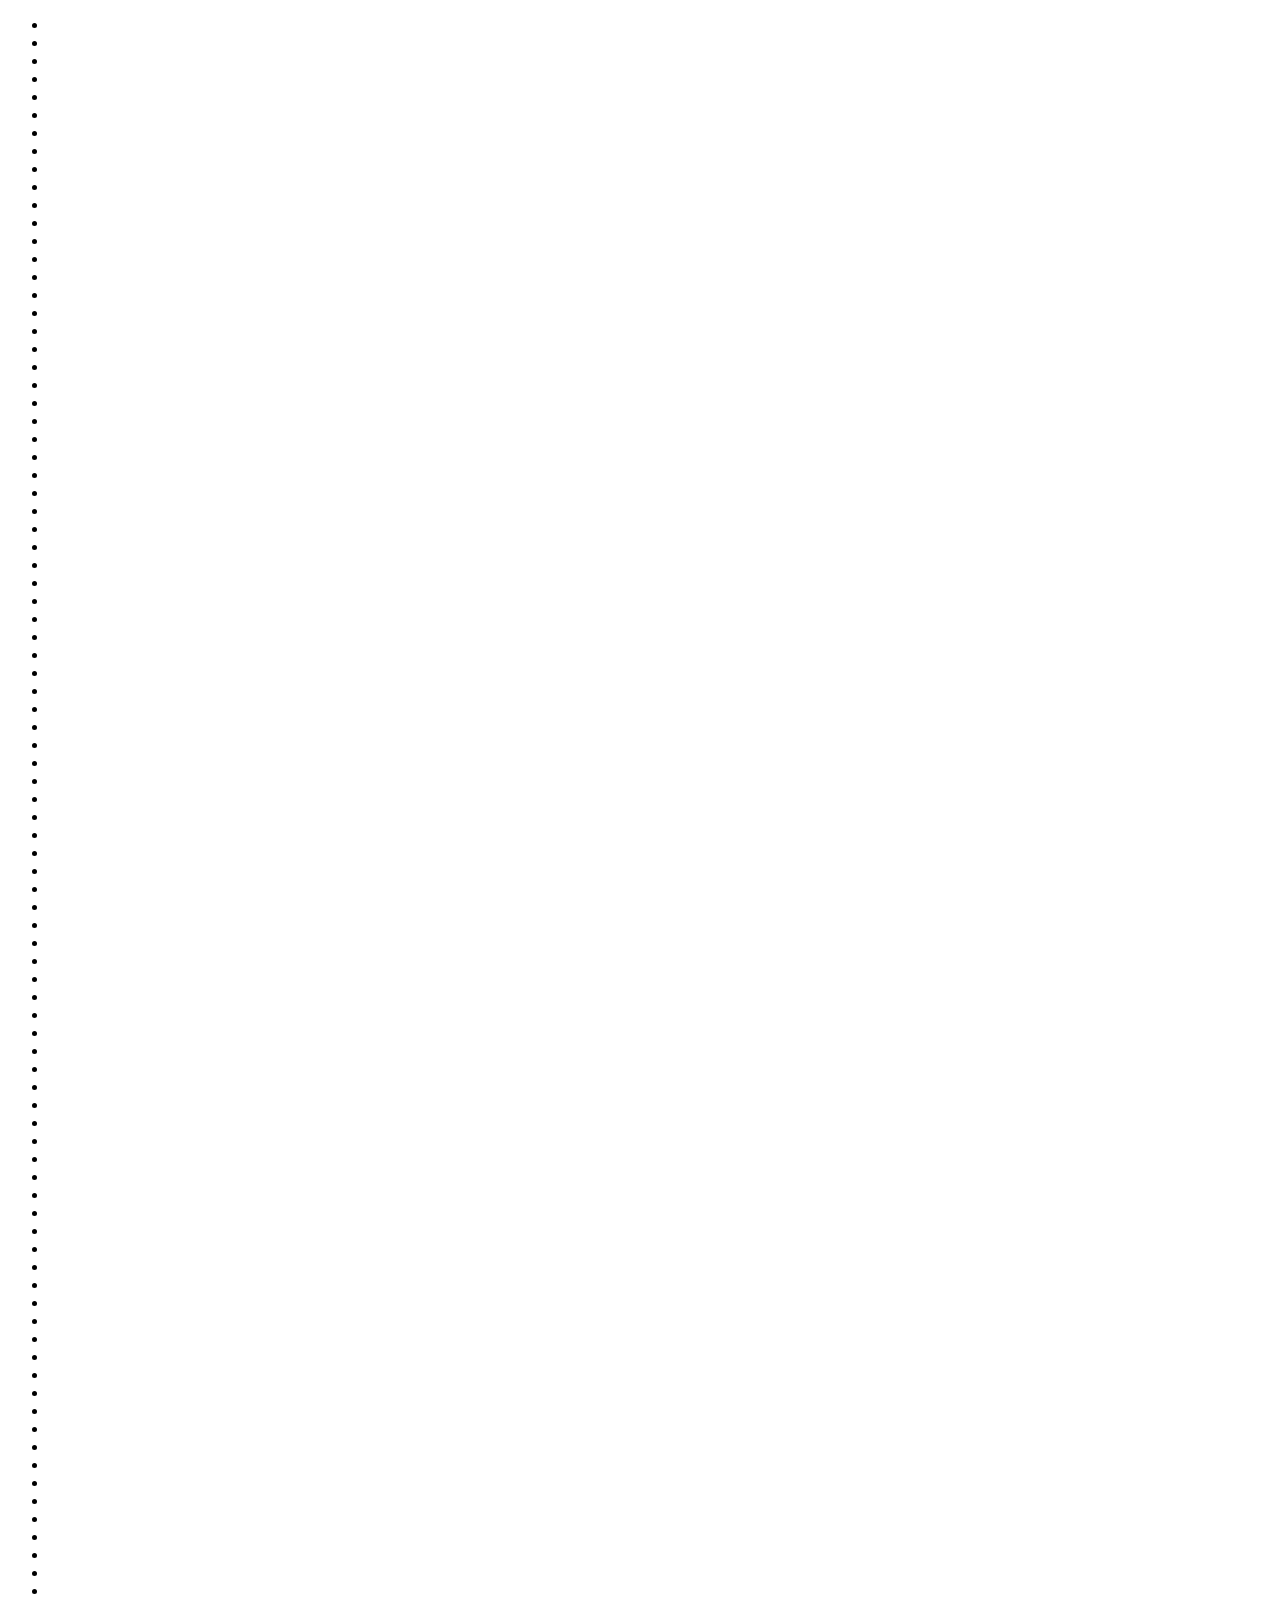
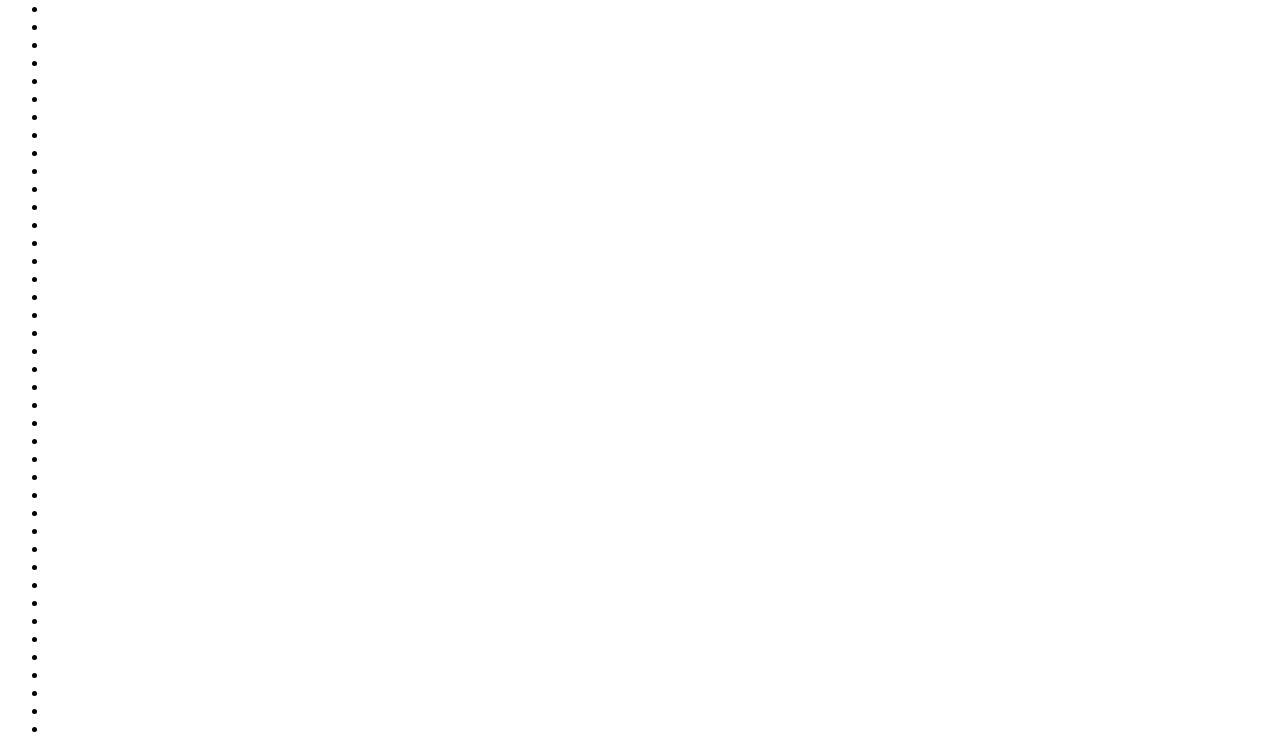
==== index.html @ 1ca98179 "Update index.html" ====
<!DOCTYPE html>
<html lang="en">

<head>
    <meta charset="UTF-8">
    <meta http-equiv="X-UA-Compatible" content="IE=edge">
    <meta name="viewport" content="width=device-width, initial-scale=1.0">
    <title>Document</title>
    <link rel="stylesheet" href="aa.css">
</head>

<body>
    <ul class="tree">
        <div class="star"></div>
        <div class="chunk"></div>
    </ul>
</body>
<script>
    let tree = document.querySelector(".tree");
    for (let i = 0; i < 129; i++) {
        let li = document.createElement("li");

        // li.style = '--i:' + i;
        // li.style += '--h:' + Math.floor(i / 4) * 4;
        li.style = `--i:${i}`;
        tree.appendChild(li);
    }
</script>

</html>
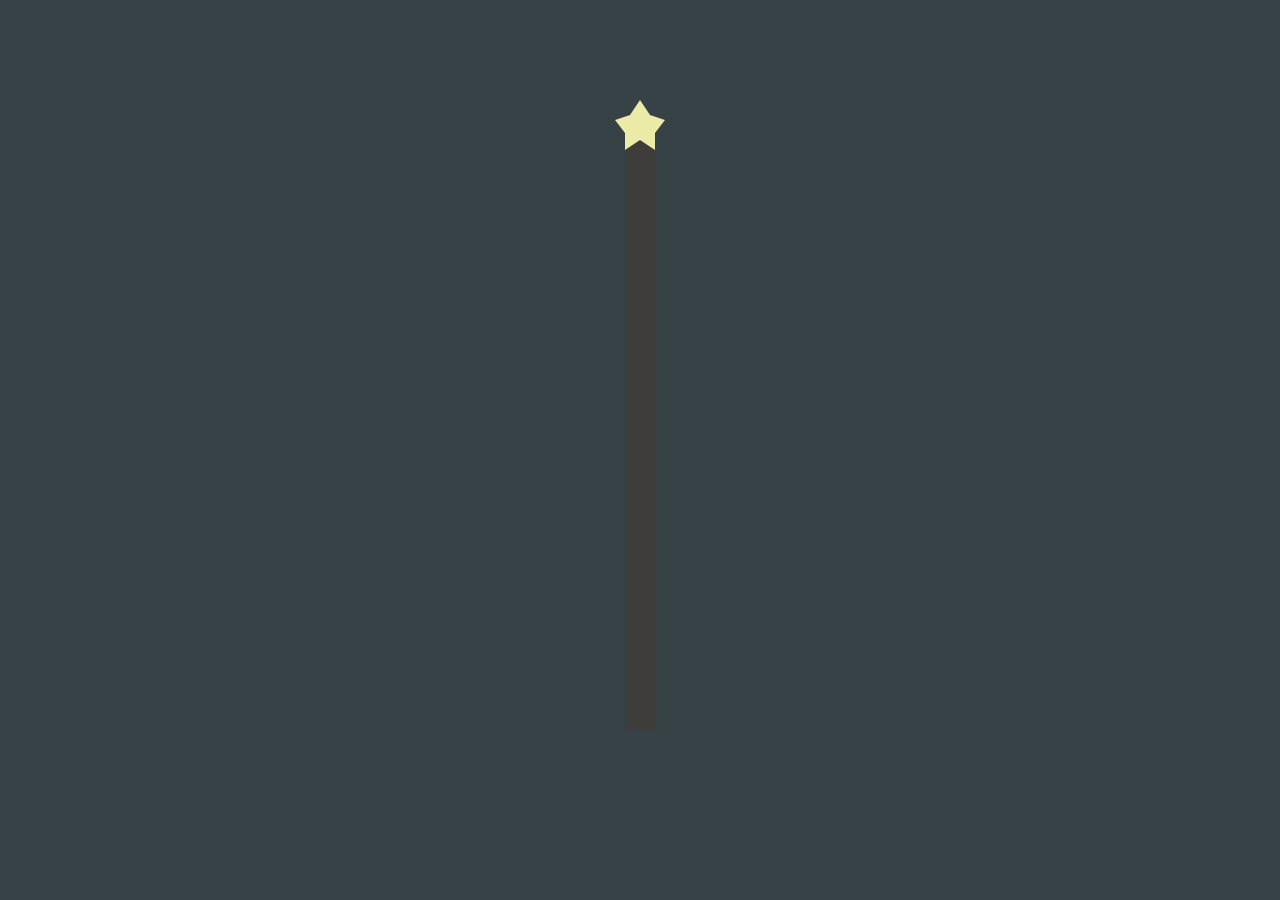
==== commit 1eefa45d: "Update index.html" ====
--- a/index.html
+++ b/index.html
@@ -6,7 +6,7 @@
     <meta http-equiv="X-UA-Compatible" content="IE=edge">
     <meta name="viewport" content="width=device-width, initial-scale=1.0">
     <title>Document</title>
-    <link rel="stylesheet" href="aa.css">
+    <link rel="stylesheet" href="a.css">
 </head>
 
 <body>
--- a/a.css
+++ b/a.css
@@ -0,0 +1,113 @@
+* {
+    padding: 0;
+    margin: 0;
+    list-style: none;
+}
+
+body {
+    display: flex;
+    justify-content: center;
+    align-items: center;
+
+    height: 100vh;
+    background-color: rgb(54, 66, 70);
+}
+
+.tree {
+    position: relative;
+    width: 500px;
+    height: 700px;
+    display: flex;
+    justify-content: center;
+}
+
+.star {
+    width: 50px;
+    height: 50px;
+    position: absolute;
+    background-color: rgb(236, 234, 167);
+    z-index: 999;
+    margin-bottom: 40px;
+    clip-path: polygon(50% 0%, 70% 30%, 100% 40%, 80% 66%, 80% 100%, 50% 80%, 20% 100%, 20% 66%, 0% 40%, 30% 30%);
+}
+
+.chunk {
+    width: 30px;
+    height: 600px;
+
+    background-color: rgb(63, 60, 60);
+    z-index: 20;
+
+    position: relative;
+    top: 30px;
+}
+
+.tree li {
+    position: absolute;
+    top: 25px;
+    width: 4px;
+    background: linear-gradient(rgba(46, 204, 113, 0), rgba(46, 203, 113, 0.25));
+    transform-origin: 50% 0;
+    animation: swing 4s calc(var(--i) * -17.13s) ease-in-out infinite;
+    /* animation: swing 4s calc(var(--i) * -0.23s) ease-in-out infinite; */
+    height: calc(var(--i) * 4px);
+}
+
+li::before {
+    content: '';
+    width: 4px;
+    height: 4px;
+    border-radius: 20px;
+
+    background-color: #fff;
+
+    position: absolute;
+    bottom: 0;
+    right: 50%;
+    left: 50%;
+}
+
+li:nth-child(4n)::before {
+    background-color: red;
+    box-shadow: 0 0 10px 2px red;
+}
+
+li:nth-child(4n + 1)::before {
+    background-color: blue;
+    box-shadow: 0 0 10px 2px blue;
+}
+
+li:nth-child(4n + 2)::before {
+    background-color: orange;
+    box-shadow: 0 0 10px 2px orange;
+}
+
+li:nth-child(4n + 3)::before {
+    background-color: cyan;
+    box-shadow: 0 0 10px 2px cyan;
+}
+
+@keyframes swing {
+
+    0%,
+    100% {
+        transform: rotate(-30deg);
+    }
+
+    5%,
+    45% {
+        opacity: 0.185;
+        z-index: 0;
+    }
+
+    0%,
+    50%,
+    100% {
+        opacity: 1;
+        z-index: 99;
+    }
+
+    50% {
+        transform: rotate(30deg);
+    }
+}
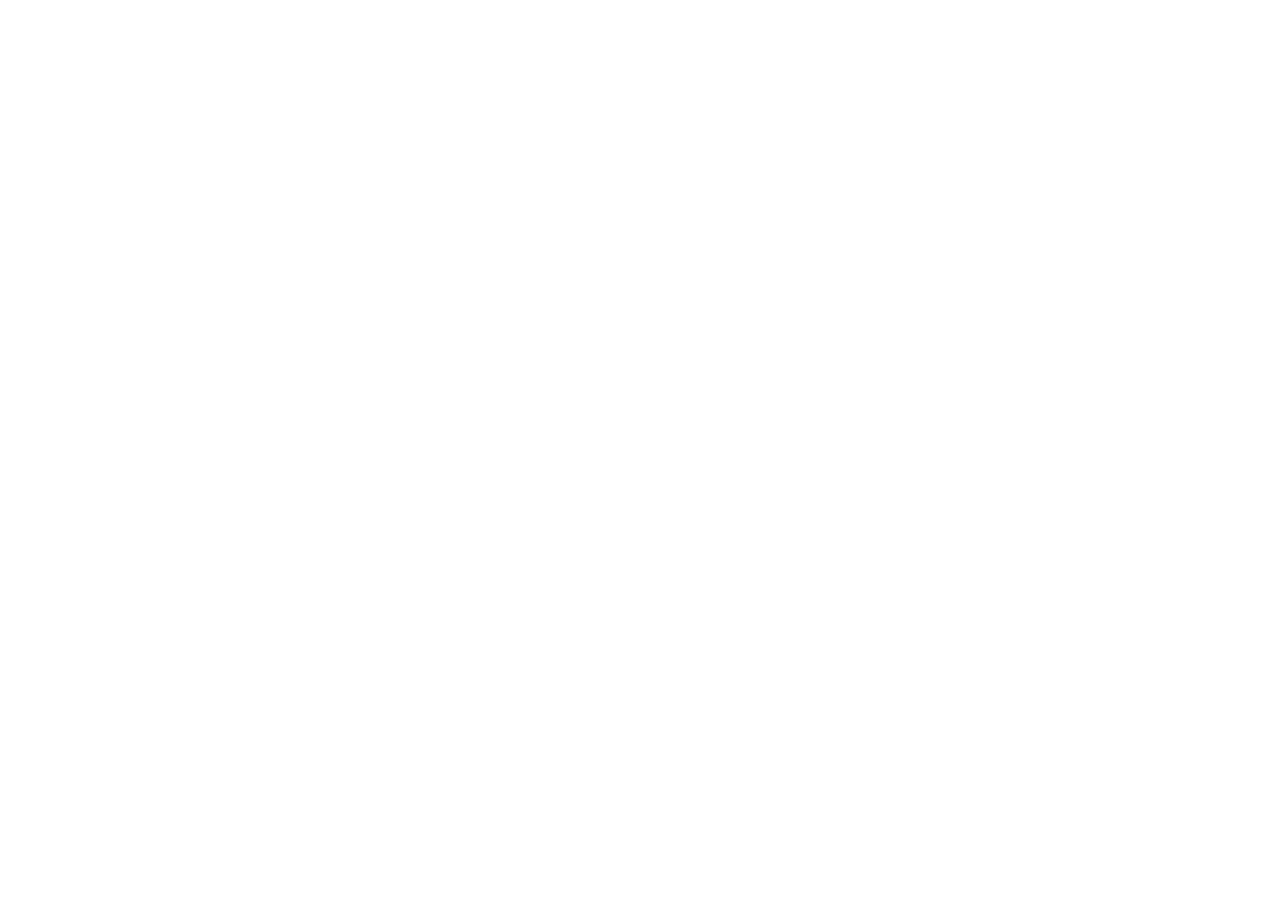
==== commit 52a808d0: "视频" ====
--- a/index.html
+++ b/index.html
@@ -1,30 +1,57 @@
-<!DOCTYPE html>
-<html lang="en">
-
-<head>
-    <meta charset="UTF-8">
-    <meta http-equiv="X-UA-Compatible" content="IE=edge">
-    <meta name="viewport" content="width=device-width, initial-scale=1.0">
-    <title>Document</title>
-    <link rel="stylesheet" href="a.css">
-</head>
-
-<body>
-    <ul class="tree">
-        <div class="star"></div>
-        <div class="chunk"></div>
-    </ul>
-</body>
-<script>
-    let tree = document.querySelector(".tree");
-    for (let i = 0; i < 129; i++) {
-        let li = document.createElement("li");
-
-        // li.style = '--i:' + i;
-        // li.style += '--h:' + Math.floor(i / 4) * 4;
-        li.style = `--i:${i}`;
-        tree.appendChild(li);
-    }
-</script>
-
-</html>
+<!DOCTYPE html>
+<html lang="en">
+
+<head>
+    <meta charset="UTF-8">
+    <meta http-equiv="X-UA-Compatible" content="IE=edge">
+    <meta name="viewport" content="width=device-width, initial-scale=1.0">
+    <title>欢迎来到寒莫的主页</title>
+    <style>
+        * {
+            margin: 0;
+            padding: 0;
+        }
+
+        div.container {
+            width: 100vw;
+            height: 100vh;
+        }
+
+        video {
+            position: absolute;
+            /* 视频不按百分比宽度变化，视频长度宽度跟随父元素变化 */
+            object-fit: fill;
+            width: inherit;
+            height: inherit;
+            z-index: -10;
+            /* margin: 0 auto; */
+            /* 背景模糊设置 */
+            /* filter: blur(15px);  */
+            /* -webkit-filter: grayscale(100%); */
+            /* 背景灰度设置 */
+            /* filter:grayscale(100%);  */
+            /* height: 100%; */
+        }
+        /* source {
+            min-width: 100%;
+            min-height: 100%;
+            height: auto;
+            width: auto;
+        } */
+    </style>
+</head>
+
+<body>
+
+    <div class="container">
+        <!-- src: 设置显示视频路径  controls: 显示控制栏    loop: 控制视频循环播放  autoplay: 自动播放  muted:设置静音播放 -->
+        <video loop autoplay muted>
+            <!-- <source src="video/长门神子的休憩2k.mp4" type="video/mp4"> -->
+            <source src="video/魔法女孩2.mp4" type="video/mp4">
+        </video>
+    </div>
+
+
+</body>
+
+</html>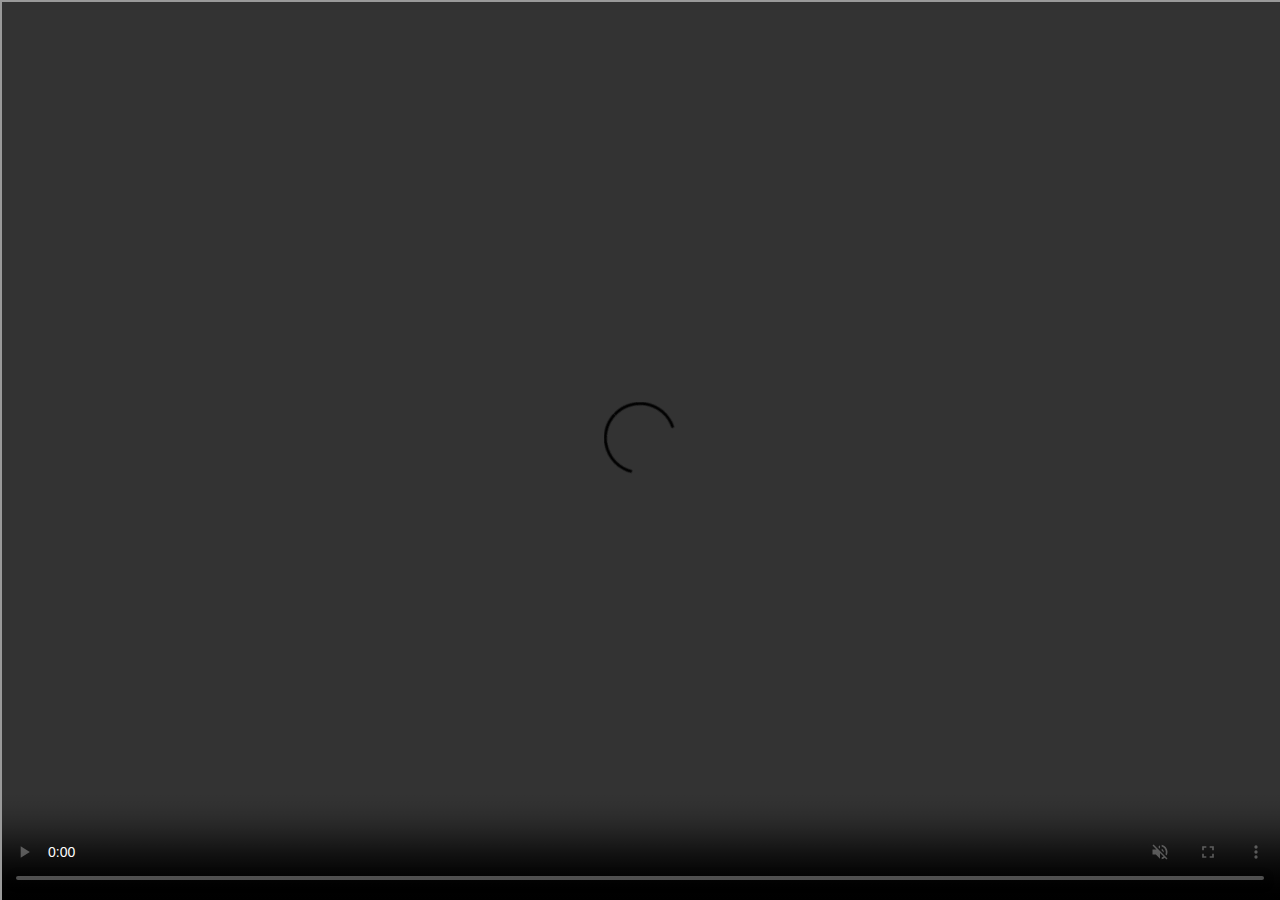
==== commit 0cf01a47: "测试" ====
--- a/index.html
+++ b/index.html
@@ -1,57 +1,33 @@
-<!DOCTYPE html>
-<html lang="en">
-
-<head>
-    <meta charset="UTF-8">
-    <meta http-equiv="X-UA-Compatible" content="IE=edge">
-    <meta name="viewport" content="width=device-width, initial-scale=1.0">
-    <title>欢迎来到寒莫的主页</title>
-    <style>
-        * {
-            margin: 0;
-            padding: 0;
-        }
-
-        div.container {
-            width: 100vw;
-            height: 100vh;
-        }
-
-        video {
-            position: absolute;
-            /* 视频不按百分比宽度变化，视频长度宽度跟随父元素变化 */
-            object-fit: fill;
-            width: inherit;
-            height: inherit;
-            z-index: -10;
-            /* margin: 0 auto; */
-            /* 背景模糊设置 */
-            /* filter: blur(15px);  */
-            /* -webkit-filter: grayscale(100%); */
-            /* 背景灰度设置 */
-            /* filter:grayscale(100%);  */
-            /* height: 100%; */
-        }
-        /* source {
-            min-width: 100%;
-            min-height: 100%;
-            height: auto;
-            width: auto;
-        } */
-    </style>
-</head>
-
-<body>
-
-    <div class="container">
-        <!-- src: 设置显示视频路径  controls: 显示控制栏    loop: 控制视频循环播放  autoplay: 自动播放  muted:设置静音播放 -->
-        <video loop autoplay muted>
-            <!-- <source src="video/长门神子的休憩2k.mp4" type="video/mp4"> -->
-            <source src="video/魔法女孩2.mp4" type="video/mp4">
-        </video>
-    </div>
-
-
-</body>
-
+<!DOCTYPE html>
+<html>
+
+<head>
+	<meta charset="utf-8">
+	<title>期末测试</title>
+	<link rel="stylesheet" href="css/css.css">
+	<!-- <link rel="stylesheet" href="css/css2.css"> -->
+</head>
+
+<body>
+
+	<!-- <div class="main"> -->
+	<main>
+		<iframe ></iframe>
+		<iframe src="page/one.html" name="" id="one"></iframe>
+		<iframe src="page/asd.html" name="" id=""></iframe>
+		<iframe src="page/two.html" name="" id="two"></iframe>
+		<div name="" id="three" style="background-color: rgba(200, 0, 255, 0.248);">3</div>
+		<div name="" id="four" style="background-color: rgba(255, 0, 153, 0.287);">4</div>
+		<iframe name="ifd" onload="this.height=ifd.document.body.scrollHeight" width="100%" scrolling="no"
+			frameborder="0" src="./砖石布局/zsbj1.html"></iframe>
+	</main>
+	<!-- </div> -->
+	<div class="video">
+		<video src="video/mofanvhai2.mp4" loop autoplay controls muted></video>
+		<audio src="audio/RiseEpic - sevgi.mp3" autoplay></audio>
+		<nav></nav>
+	</div>
+
+</body>
+
 </html>--- a/css/css.css
+++ b/css/css.css
@@ -0,0 +1,58 @@
+* {
+    /* 初始化 */
+    padding: 0;
+    margin: 0;
+}
+
+/* 视频部分 */
+div.video {
+    /* display: flex; */
+    justify-content: center;
+    align-items: center;
+    overflow: hidden;
+    position: absolute;
+    top: 0px;
+    z-index: -1;
+    width: 100%;
+    height: 100%;
+}
+
+div.video video {
+    object-fit: cover;
+    width: inherit;
+    height: inherit;
+}
+
+body {
+    height: 100vh;
+    /* overflow: hidden; */
+}
+
+/* div.main {
+    position: relative;
+} */
+
+main {
+
+    /* 设置滚动贴合 */
+    scroll-snap-type: y mandatory;
+    height: 100vh;
+    width: auto;
+    overflow: scroll;
+    overflow-x: hidden;
+}
+
+
+
+main>div,
+main>iframe {
+    width: 100%;
+    height: 100vh;
+    /* 贴合项目头部 */
+    scroll-snap-align: start;
+    /* border: 1px solid red; */
+    display: flex;
+    justify-content: center;
+    align-items: center;
+
+}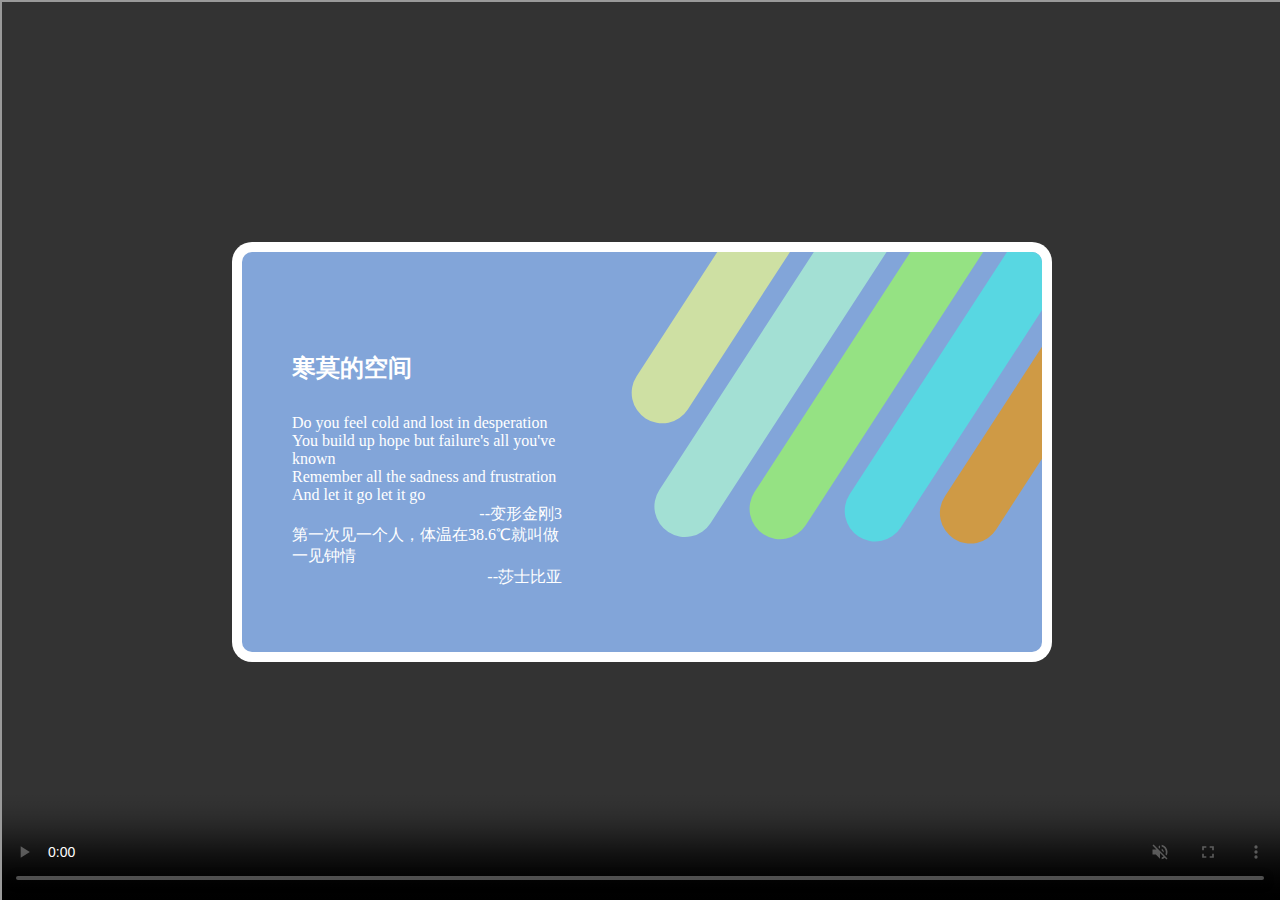
==== commit 10ae9e8e: "第二次" ====
--- a/index.html
+++ b/index.html
@@ -12,7 +12,6 @@
 
 	<!-- <div class="main"> -->
 	<main>
-		<iframe ></iframe>
 		<iframe src="page/one.html" name="" id="one"></iframe>
 		<iframe src="page/asd.html" name="" id=""></iframe>
 		<iframe src="page/two.html" name="" id="two"></iframe>
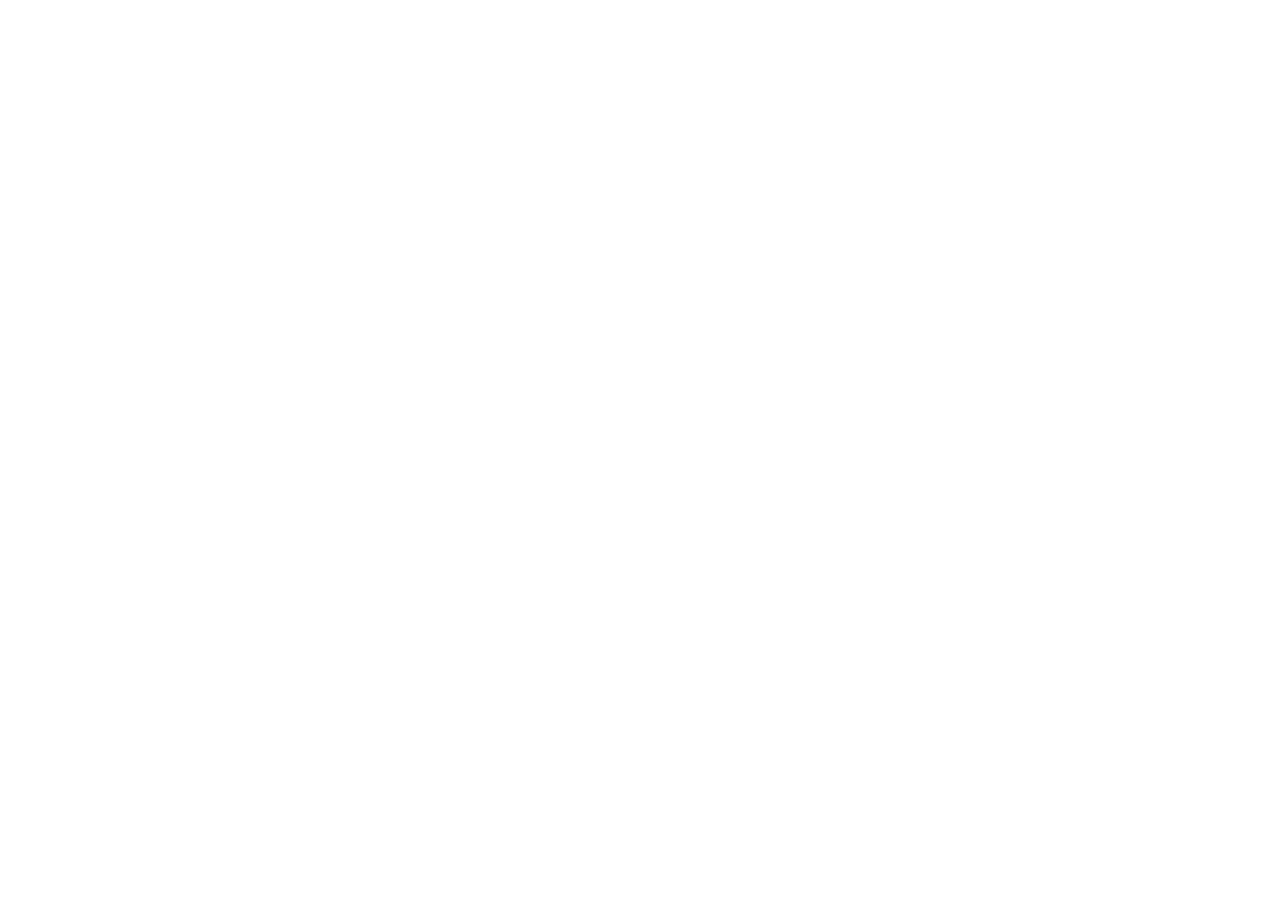
==== commit 8f9e7db5: "大量修改" ====
--- a/index.html
+++ b/index.html
@@ -1,32 +1,27 @@
 <!DOCTYPE html>
-<html>
+<html lang="en">
 
 <head>
-	<meta charset="utf-8">
-	<title>期末测试</title>
-	<link rel="stylesheet" href="css/css.css">
-	<!-- <link rel="stylesheet" href="css/css2.css"> -->
+    <meta charset="UTF-8">
+    <meta http-equiv="X-UA-Compatible" content="IE=edge">
+    <meta name="viewport" content="width=device-width, initial-scale=1.0">
+    <title>欢迎来到小莫的空间</title>
+    <link rel="stylesheet" href="css/index.css">
+    <link rel="stylesheet" href="css/lanIn.css">
+    <link rel="stylesheet" href="css/reveal.css">
 </head>
 
 <body>
-
-	<!-- <div class="main"> -->
-	<main>
-		<iframe src="page/one.html" name="" id="one"></iframe>
-		<iframe src="page/asd.html" name="" id=""></iframe>
-		<iframe src="page/two.html" name="" id="two"></iframe>
-		<div name="" id="three" style="background-color: rgba(200, 0, 255, 0.248);">3</div>
-		<div name="" id="four" style="background-color: rgba(255, 0, 153, 0.287);">4</div>
-		<iframe name="ifd" onload="this.height=ifd.document.body.scrollHeight" width="100%" scrolling="no"
-			frameborder="0" src="./砖石布局/zsbj1.html"></iframe>
-	</main>
-	<!-- </div> -->
-	<div class="video">
-		<video src="video/mofanvhai2.mp4" loop autoplay controls muted></video>
-		<audio src="audio/RiseEpic - sevgi.mp3" autoplay></audio>
-		<nav></nav>
-	</div>
-
+    <div class="video">
+        <video src="video/mofanvhai2.mp4" loop autoplay muted></video>
+    </div>
+    <p class="landIn">Your eyes were just like the ocean that I'd never seen.</p>
+    <p class="landIn">你的眼睛是我不曾遇到的海。</p>
+    <a href="home.html">
+        <div class="reveal">点击这里进入主页</div>
+    </a>
+    <script src="js/landIn.js"></script>
+    <script src="js/reveal.js"></script>
 </body>
 
 </html>--- a/css/index.css
+++ b/css/index.css
@@ -0,0 +1,38 @@
+* {
+    /* 初始化 */
+    padding: 0;
+    margin: 0;
+}
+
+/* 视频部分 */
+div.video {
+    /* display: flex; */
+    justify-content: center;
+    align-items: center;
+    overflow: hidden;
+    position: absolute;
+    top: 0px;
+    z-index: -1;
+    width: 100%;
+    height: 100%;
+}
+
+div.video video {
+    object-fit: cover;
+    width: inherit;
+    height: inherit;
+}
+
+body {
+    height: 100vh;
+    display: flex;
+    flex-direction: column;
+    justify-content: center;
+    align-items: center;
+    overflow: hidden;
+}
+
+a {
+    text-decoration: none;
+    margin-top: 30px;
+}--- a/css/lanIn.css
+++ b/css/lanIn.css
@@ -0,0 +1,32 @@
+@import url("https://fonts.googleapis.com/css?family=Lora:400,400i,700");
+
+.landIn {
+    display: flex;
+    flex-wrap: wrap;
+    line-height: 1.8;
+    color: white;
+    font-family: Lora, serif;
+    white-space: pre;
+}
+
+p {
+    margin: 0 9em;
+    font-size: 2em;
+    font-weight: 600;
+}
+
+span {
+    animation: landIn 0.8s ease-out both;
+}
+
+@keyframes landIn {
+    from {
+        opacity: 0;
+        transform: translateY(-20%);
+    }
+
+    to {
+        opacity: 1;
+        transform: translateY(0);
+    }
+}--- a/css/reveal.css
+++ b/css/reveal.css
@@ -0,0 +1,62 @@
+.reveal {
+    position: relative;
+    display: flex;
+    color: #6ee1f5;
+    font-size: 2em;
+    font-family: Raleway, sans-serif;
+    letter-spacing: 3px;
+    text-transform: uppercase;
+    white-space: pre;
+}
+
+span {
+    opacity: 0;
+    transform: scale(0);
+    animation: fadeIn 2.4s forwards;
+}
+
+.reveal::before,
+.reveal::after {
+    position: absolute;
+    content: "";
+    top: 0;
+    bottom: 0;
+    width: 2px;
+    height: 100%;
+    background: white;
+    opacity: 0;
+    transform: scale(0);
+}
+
+.reveal::before {
+    left: 50%;
+    animation: slideLeft 1.5s cubic-bezier(0.7, -0.6, 0.3, 1.5) forwards;
+}
+
+.reveal::after {
+    right: 50%;
+    animation: slideRight 1.5s cubic-bezier(0.7, -0.6, 0.3, 1.5) forwards;
+}
+
+@keyframes fadeIn {
+    to {
+        opacity: 1;
+        transform: scale(1);
+    }
+}
+
+@keyframes slideLeft {
+    to {
+        left: -6%;
+        opacity: 1;
+        transform: scale(0.9);
+    }
+}
+
+@keyframes slideRight {
+    to {
+        right: -6%;
+        opacity: 1;
+        transform: scale(0.9);
+    }
+}